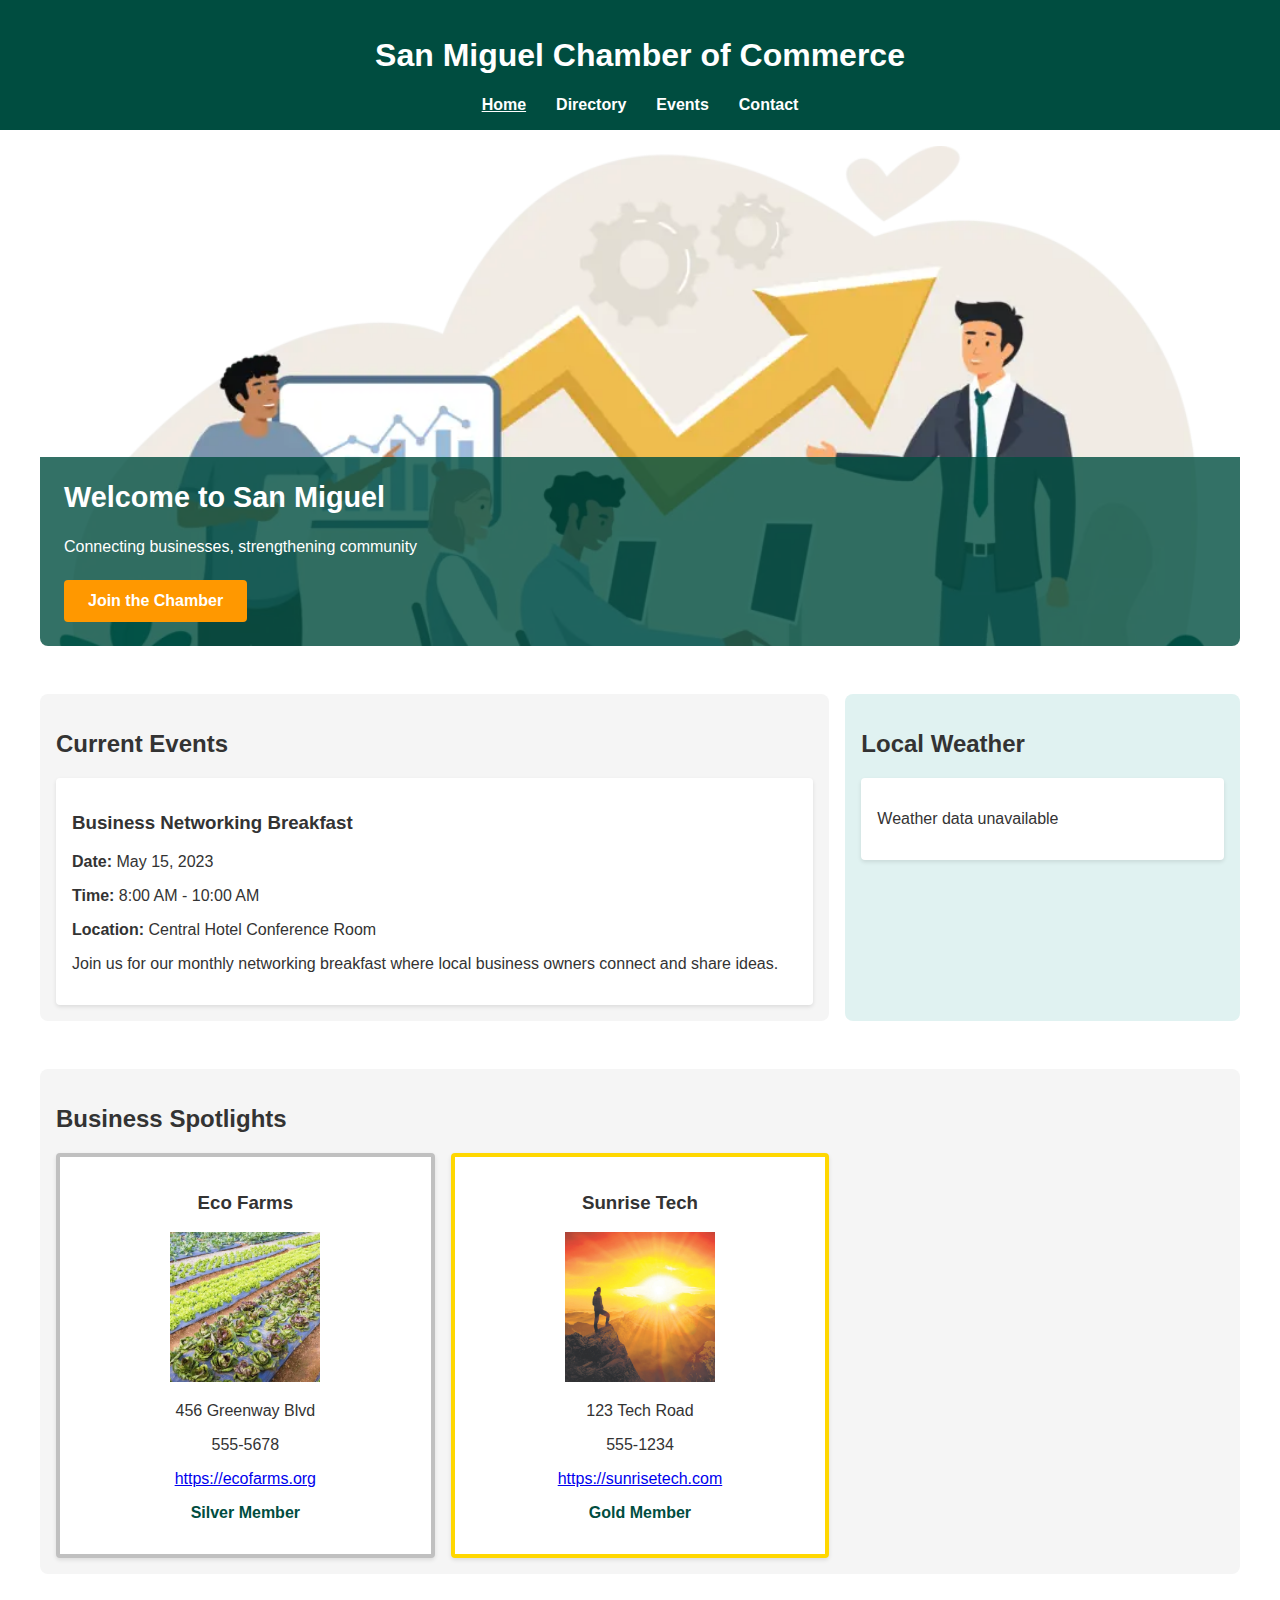
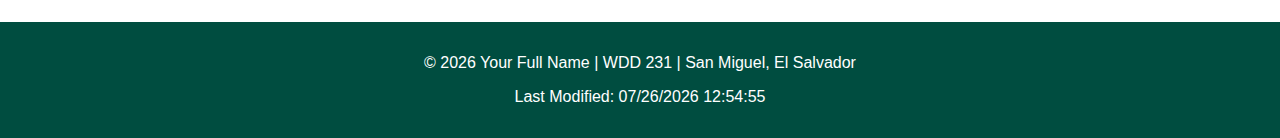
==== chamber/index.html @ c917ab6e "rearranged folder and finished some assignments" ====
<!DOCTYPE html>
<html lang="en">

<head>
    <meta charset="UTF-8" />
    <meta name="viewport" content="width=device-width, initial-scale=1.0" />
    <meta name="description" content="Home page of the San Miguel Chamber of Commerce">
    <meta name="author" content="Your Full Name" />
    <title>San Miguel Chamber | Home</title>

    <!-- Favicon -->
    <link rel="icon" href="../images/favicon.ico" type="image/x-icon" />

    <!-- Facebook Open Graph Meta -->
    <meta property="og:title" content="San Miguel Chamber of Commerce" />
    <meta property="og:type" content="website" />
    <meta property="og:image" content="../images/og-image.webp" />
    <meta property="og:url" content="https://yourgithubusername.github.io/wdd231/chamber/index.html" />

    <!-- CSS Files -->
    <link rel="stylesheet" href="styles/chamber.css" />

    <!-- JS -->
    <script src="scripts/nav.js" defer></script>
    <script src="scripts/date.js" defer></script>
    <script src="scripts/weather.js" defer></script>
    <script src="scripts/spotlight.js" defer></script>
</head>

<body>
    <header>
        <h1>San Miguel Chamber of Commerce</h1>
        <nav>
            <button id="menu-toggle">☰ Menu</button>
            <ul id="nav-list">
                <li><a href="index.html" class="active">Home</a></li>
                <li><a href="directory.html">Directory</a></li>
                <li><a href="#">Events</a></li>
                <li><a href="#">Contact</a></li>
            </ul>
        </nav>
    </header>

    <main>
        <section class="hero">
            <div class="hero-content">
                <h2>Welcome to San Miguel</h2>
                <p>Connecting businesses, strengthening community</p>
                <a href="join.html" class="cta-button">Join the Chamber</a>
            </div>
            <img src="./images/hero.webp" alt="San Miguel business district" class="hero-image">
        </section>

        <section class="events">
            <h2>Current Events</h2>
            <div class="event-card">
                <h3>Business Networking Breakfast</h3>
                <p><strong>Date:</strong> May 15, 2023</p>
                <p><strong>Time:</strong> 8:00 AM - 10:00 AM</p>
                <p><strong>Location:</strong> Central Hotel Conference Room</p>
                <p>Join us for our monthly networking breakfast where local business owners connect and share ideas.</p>
            </div>
        </section>

        <section class="weather">
            <h2>Local Weather</h2>
            <div id="weather-container">
                <p id="weather-desc"></p>
                <p id="current-temp"></p>
                <div id="forecast"></div>
            </div>
        </section>

        <section class="spotlights">
            <h2>Business Spotlights</h2>
            <div id="spotlight-container"></div>
        </section>
    </main>

    <footer>
        <p>&copy; <span id="year"></span> Your Full Name | WDD 231 | San Miguel, El Salvador</p>
        <p id="lastModified"></p>
    </footer>
</body>

</html>
---- chamber/styles/chamber.css ----
/* General Styles */
body {
    font-family: Arial, sans-serif;
    margin: 0;
    padding: 0;
    color: #333;
}

header {
    background-color: #004d40;
    color: white;
    padding: 1rem;
    text-align: center;
}

nav ul {
    display: none;
    list-style: none;
    padding: 0;
    margin: 0;
}

nav ul.open {
    display: flex;
    flex-direction: column;
}

nav ul li {
    margin: 10px 0;
}

nav a {
    color: white;
    text-decoration: none;
    font-weight: bold;
}

nav a.active {
    text-decoration: underline;
}

main {
    max-width: 1200px;
    margin: 0 auto;
    padding: 1rem;
}

/* Hero Section */
.hero {
    position: relative;
    margin-bottom: 2rem;
    border-radius: 8px;
    overflow: hidden;
    max-height: 500px;
}

.hero-image {
    width: 100%;
    height: auto;
    object-fit: cover;
}

.hero-content {
    position: absolute;
    bottom: 0;
    left: 0;
    background-color: rgba(0, 77, 64, 0.8);
    color: white;
    padding: 1.5rem;
    width: 100%;
    box-sizing: border-box;
}

.hero-content h2 {
    margin-top: 0;
    font-size: 1.8rem;
}

.cta-button {
    display: inline-block;
    background-color: #ff9800;
    color: white;
    padding: 0.75rem 1.5rem;
    border-radius: 4px;
    text-decoration: none;
    font-weight: bold;
    margin-top: 0.5rem;
    transition: background-color 0.3s ease;
}

.cta-button:hover {
    background-color: #f57c00;
}

/* Events Section */
.events {
    background-color: #f5f5f5;
    padding: 1rem;
    border-radius: 8px;
    margin-bottom: 2rem;
}

.event-card {
    background-color: white;
    padding: 1rem;
    border-radius: 4px;
    box-shadow: 0 2px 4px rgba(0, 0, 0, 0.1);
}

/* Weather Section */
.weather {
    background-color: #e0f2f1;
    padding: 1rem;
    border-radius: 8px;
    margin-bottom: 2rem;
}

#weather-container {
    background-color: white;
    padding: 1rem;
    border-radius: 4px;
    box-shadow: 0 2px 4px rgba(0, 0, 0, 0.1);
}

/* Spotlights Section */
.spotlights {
    background-color: #f5f5f5;
    padding: 1rem;
    border-radius: 8px;
    margin-bottom: 2rem;
}

#spotlight-container {
    display: grid;
    grid-template-columns: 1fr;
    gap: 1rem;
}

.card {
    background-color: white;
    padding: 1rem;
    border-radius: 4px;
    box-shadow: 0 2px 4px rgba(0, 0, 0, 0.1);
    text-align: center;
}

.card.gold {
    border: 4px solid gold;
}

.card.silver {
    border: 4px solid silver;
}

.card img {
    max-width: 150px;
    height: auto;
    margin: 0 auto;
}

.membership {
    font-weight: bold;
    color: #004d40;
}

footer {
    background-color: #004d40;
    color: white;
    text-align: center;
    padding: 1rem;
}

/* Media Queries for Responsive Design */
@media screen and (min-width: 768px) {
    nav ul {
        display: flex;
        flex-direction: row;
        justify-content: center;
    }

    nav ul li {
        margin: 0 15px;
    }

    #menu-toggle {
        display: none;
    }

    .hero-cta {
        width: auto;
        max-width: 60%;
        bottom: 20px;
        left: 20px;
        text-align: left;
        border-radius: 8px;
    }

    #spotlight-container {
        grid-template-columns: repeat(2, 1fr);
    }
}

@media screen and (min-width: 1024px) {
    #spotlight-container {
        grid-template-columns: repeat(3, 1fr);
    }

    main {
        display: grid;
        grid-template-columns: 2fr 1fr;
        grid-template-areas:
            "hero hero"
            "events weather"
            "spotlights spotlights";
        gap: 1rem;
    }

    .hero {
        grid-area: hero;
    }

    .events {
        grid-area: events;
    }

    .weather {
        grid-area: weather;
    }

    .spotlights {
        grid-area: spotlights;
    }
}
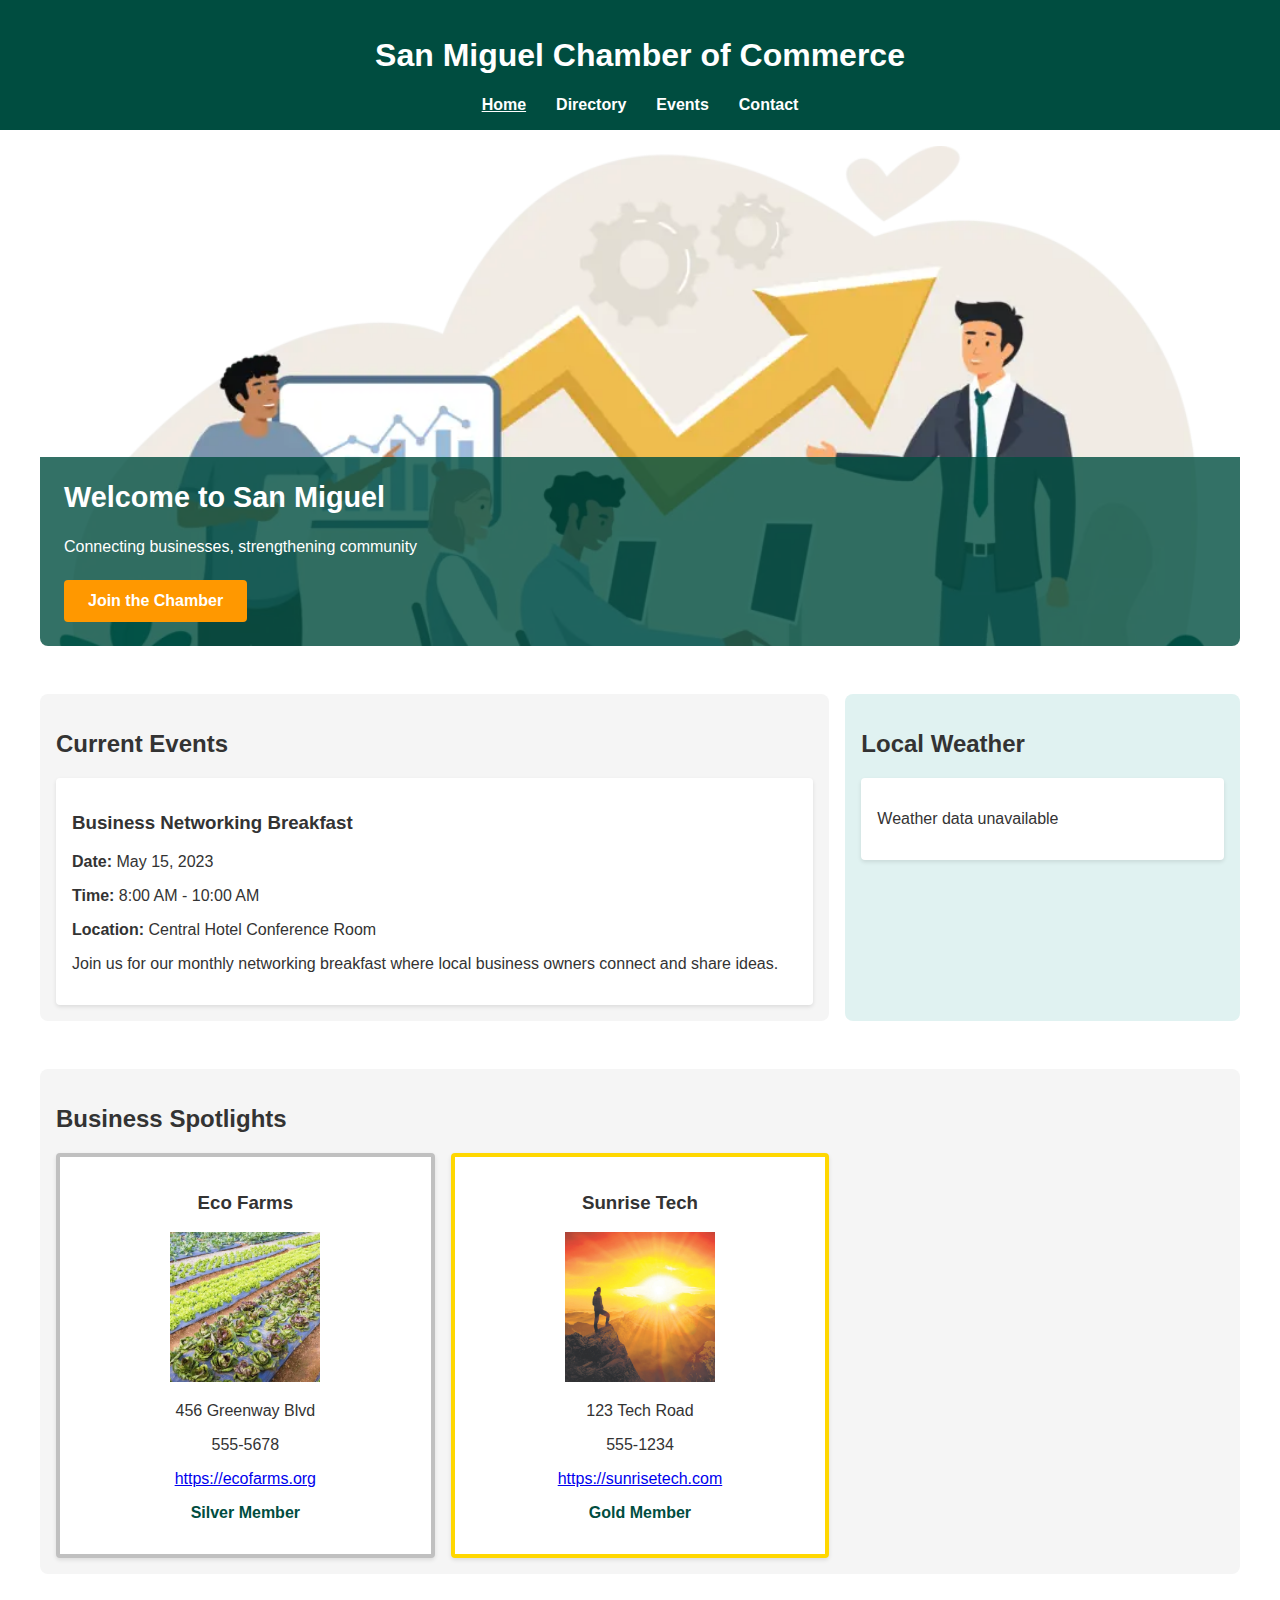
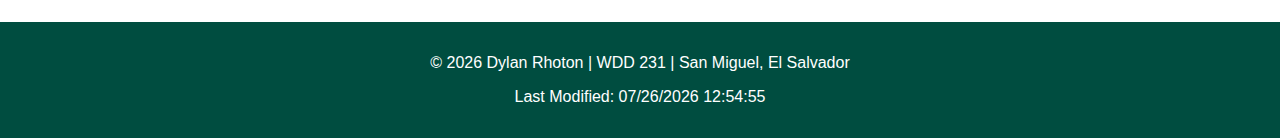
==== commit 687be77d: "added my name" ====
--- a/chamber/index.html
+++ b/chamber/index.html
@@ -78,7 +78,7 @@
     </main>
 
     <footer>
-        <p>&copy; <span id="year"></span> Your Full Name | WDD 231 | San Miguel, El Salvador</p>
+        <p>&copy; <span id="year"></span> Dylan Rhoton | WDD 231 | San Miguel, El Salvador</p>
         <p id="lastModified"></p>
     </footer>
 </body>
